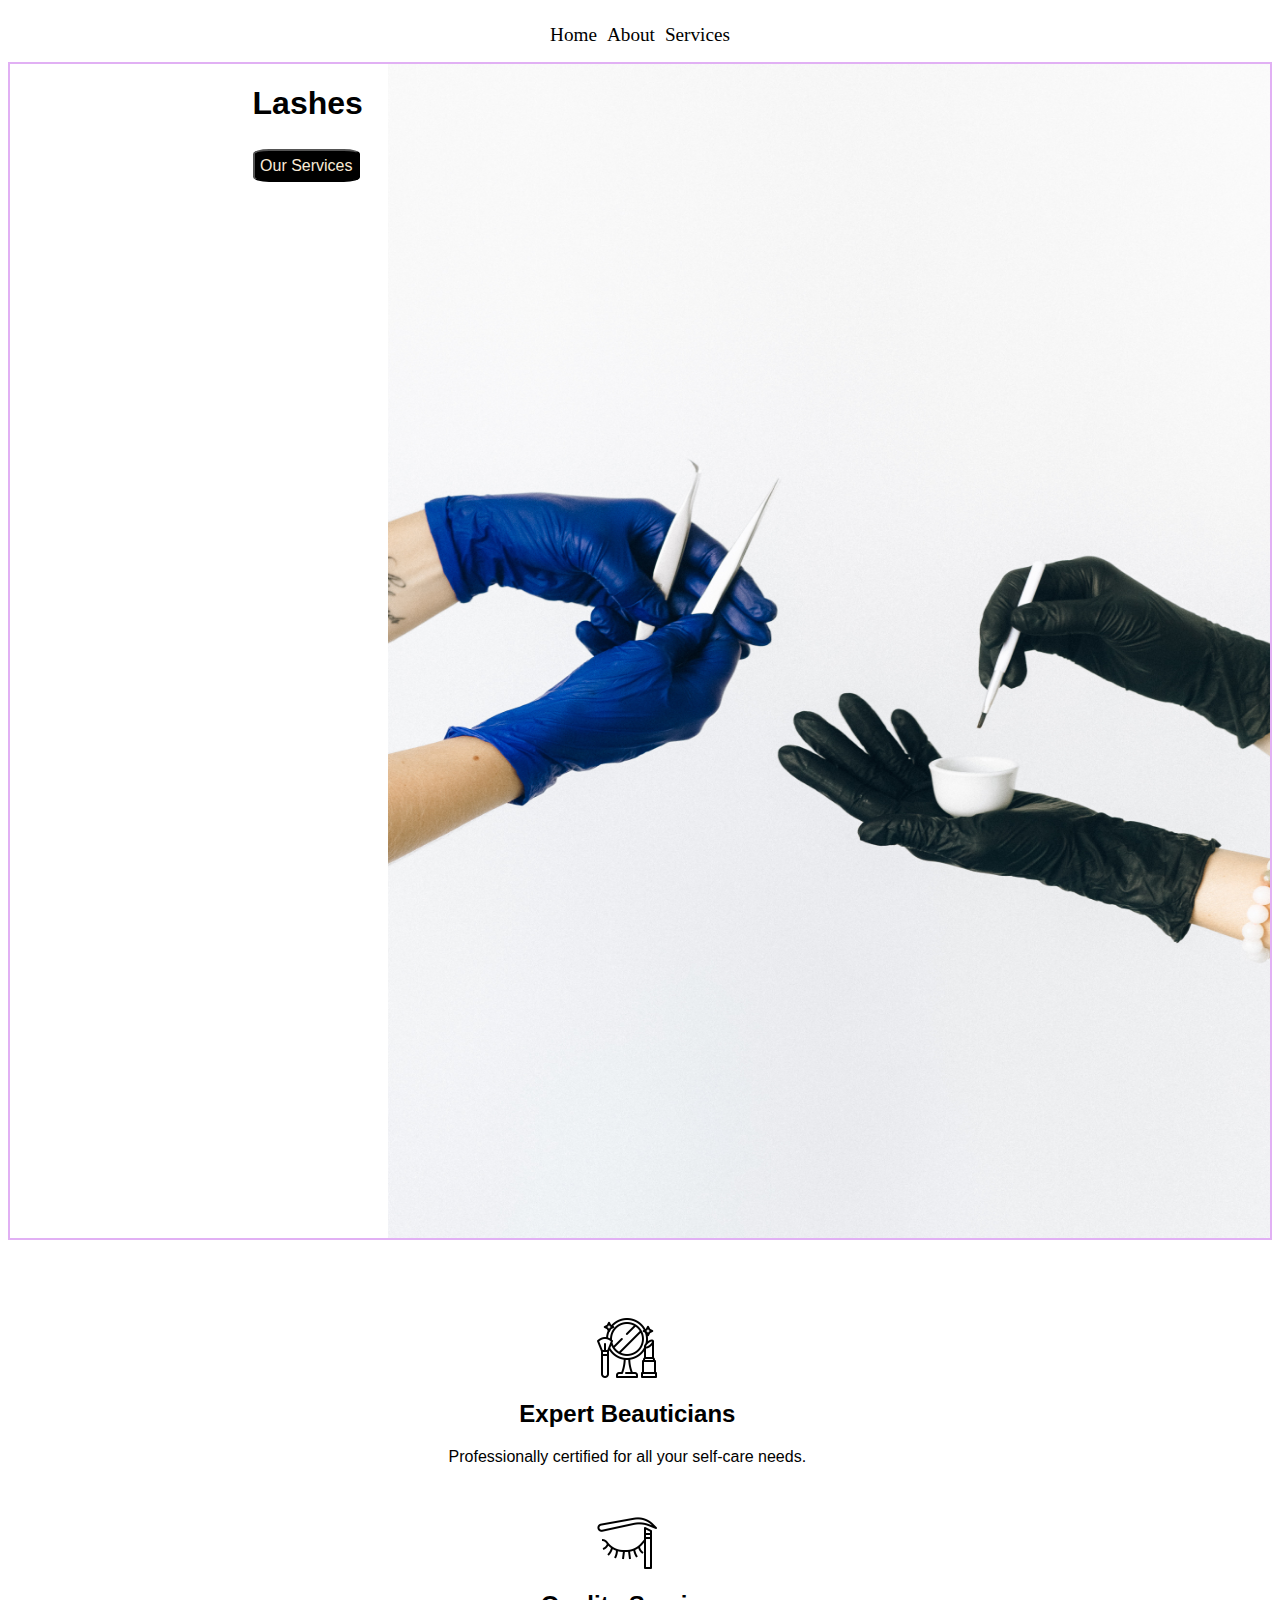
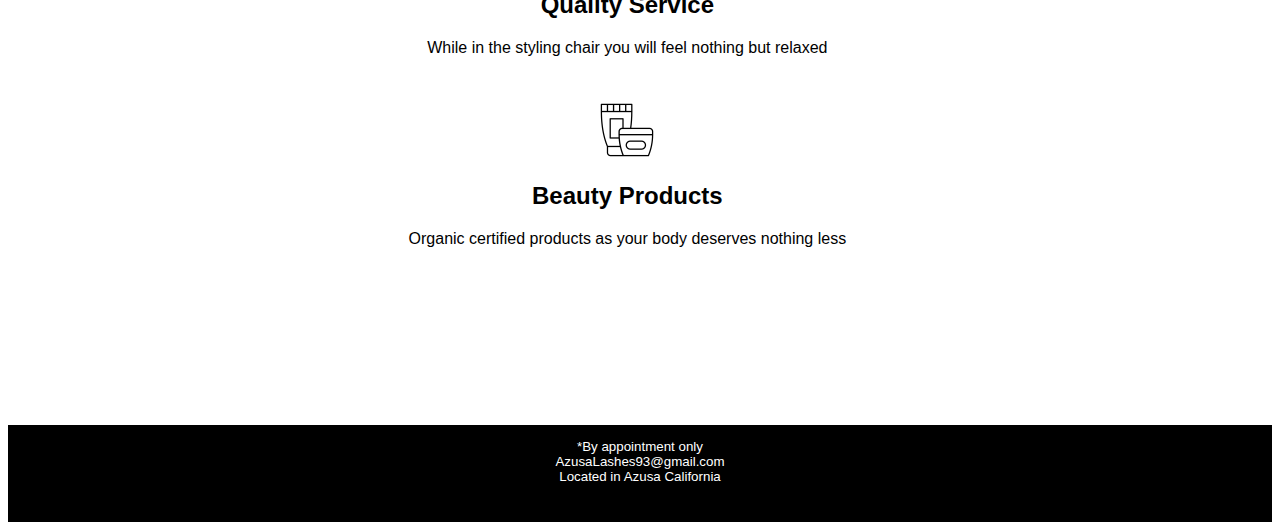
==== index.html @ 52236708 "initial commit" ====
<html lang="en">
<head>
    <meta charset="UTF-8">
    <meta http-equiv="X-UA-Compatible" content="IE=edge">
    <meta name="viewport" content="width=device-width, initial-scale=1.0">
    <title>About</title>
    <link rel="stylesheet" href="/css/style.css">
    <!-- <link rel="stylesheet" href="https://cdn.jsdelivr.net/gh/devicons/devicon@v2.15.1/devicon.min.css"> -->
    <link rel="icon" type="image/x-icon" href="/images/favicon.ico">
</head>
<body>
    <nav>
        <ul>
            <a href="/">
                <li>Home </li> 
            </a>
            <a href="/pages/about.html">
                <li>About </li> 
            </a>
            <a href="/pages/services.html">
                <li>Services </li> 
            </a>    
            <!-- <a href="/pages/book.html">
                <li>Contact</li> 
            </a> -->
        </ul>
    </nav>
    <!-- SectionA -->
	<section class="wrapper">
    <section class="sectionA">
        
         <img class="sectionAimg" src="/images/coverImg.jpg">
        <div>
			<h1>Lashes</h1>
			<a href="/pages/services.html">
				<button class="btn">
					Our Services
				</button>
			</a>
		</div>
        
    </section>
   
	<!-- section B -->
		<section class="sectionB">
			<div>
				<img class="sectionBimg" src="images/sectionB.png" alt="">
				<h2>Expert Beauticians</h2>
				<p>Professionally certified for all your self-care needs.</p>
				
			</div>
			<div>
				<img class="sectionBimg"  src="images/sectionB1.png" alt="">
				<h2>Quality Service</h2>
				<p> While in the styling chair you will feel nothing but relaxed</p>
			</div>
			<div>
				<img class="sectionBimg"  src="images/sectionB2.png" alt="">
				<h2>Beauty Products</h2>
				<p>Organic certified products as your body deserves nothing less</p>
			</div>
			
		</section>
	</section>
     <footer>
      
        <div class="contactInfo">
			<span>
                *By appointment only
            </span>
            <br>
            <span>
            AzusaLashes93@gmail.com
            </span>
            <br>
            <span>
            Located in Azusa California
            </span>
            <!-- <i class="devicon-twitter-original"></i>
            <i class="devicon-facebook-plain"></i> -->
        </div>
    </footer>  
</body>
</html>
---- css/style.css ----
/* Box Model Hack */
* {
     box-sizing: border-box;
}

/* Clear fix hack */
.clearfix:after {
     content: ".";
     display: block;
     clear: both;
     visibility: hidden;
     line-height: 0;
     height: 0;
}

.clear {
	clear: both;
}

/******************************************
/* BASE STYLES
/*******************************************/
body {
     font-family: 'Roboto', sans-serif;
     display: flex;
     flex-direction: column;
     min-height:100vh;
}
.wrapper {
     flex: 1;
}


nav {
     display: flex;
     justify-content: center;
     
}
nav a{
     text-decoration: none;
}
ul {
     display: flex;
     gap: 10px;
     padding-inline-start: 0px;
}
li {
     display: flex;
     text-decoration: none;
     color: black;
     font-family: cursive;
     font-size: larger;
     flex-direction: row;
}
li:hover{
     background-color: #e1b0f4;
     border-radius: 25%;
}
/******************************************
/* index.html
/*******************************************/
.sectionAimg {
     min-width: 70%;
     min-height: 60%;
     position: relative;
}

.sectionA {
     display: flex;
     flex-direction: row; 

}

.sectionA div {
     position: absolute;
     display:flex;
     flex-direction: column;
     justify-content:flex-start;
     margin-left: 10%;
     margin-right: 2%;
}
.sectionA div h1 {
     font-family: 'Roboto', sans-serif;
     font-size: xx-large;
}
.btn {
     background: black;
     color: antiquewhite;
     padding: 5%;
     margin-top: 5%;
     font-family: 'Roboto', sans-serif;
     font-size: medium;
     border-radius: 15%;
}
.btn:hover {
     background-color: #e1b0f4;
     color: #333;
 
 }
  
.sectionB {
     display:flex;
     margin-top: 5%;
     flex-direction: column;
     justify-content: center;
     align-items: center; 
}
.sectionB div {
     justify-content: center;
     align-items: center;
     text-align: center;
     margin-right: 2%;
     padding: 1%;
}

.sectionBimg{
     max-height: 4em;
     max-width: 4em;
      
}

.sectionbB {
     display: none; 
}

/******************************************
/* about.html
/*******************************************/
.aboutAimg {
     margin: 5% 5% 5% 5%;
     max-height: 30em;
     max-width: 20em;
     border-radius: 10%;
}
.aboutA{
     display: flex;
     align-items: center;
     flex-direction: column;
     justify-content: center;
     margin: 5%;
}

.aboutBH {
     text-align: center;
}
.aboutB {
     display: flex; 
     flex-wrap: wrap;
     margin: 0% 2% 0% 2%;  
}

.aboutB div {
     display:flex;
     flex-direction: column;
     text-align: center;
     align-items: center;
     
}
.aboutBNum {
     border: #e1b0f4 3px solid;
     color: #e1b0f4;
     text-align: center;
     height: 2em;
     width: 2em;
     border-radius: 50%;
     padding-top: .25em;
}
.aboutC {
     display: flex;
     justify-content: center;
     flex-wrap: wrap;
}
.aboutCDiv{
     width: 30%;
     text-align: center;
     align-items: center;
     border-bottom: #e1b0f4 2px solid;
     padding-bottom: 5%;
     padding-top: 5%;
     margin: 0 5% 0 5%;
}




/******************************************
/* services.html
/*******************************************/
.servicesIntro {
     text-align: center;
}
.servicesCoverimg {
     align-items: center;
     width: 30%;
     height: 40%;
}
.priceTables {
     display: flex;
     justify-content: center;
     flex-direction: column;
     text-align: center;
     align-items: center;
     border-bottom: 1px lightslategray solid;
     padding-bottom: 3%;
}
.priceTables p {
     margin: 0% 3% 3% 3%;
}
table {
     font-family: "roboto";
     border-collapse: collapse;
     width: 70%;
     
   }
   
   td, th {
     border: 1px solid #dddddd;
     text-align: left;
     padding: 8px;
   }
   
   tr:hover {
     background-color: #e1b0f4;
   }
footer {
     padding-top: 1em;
     background: black;
     color: white;
     text-align: center;
     width: 100%;
     display: flex; 
     justify-content: center;
     align-items: center;
     font-size: smaller;
 }

.contactInfo {
     flex-direction: column;
     width: 50%;
     height: 100%;
     padding-bottom: 3%;
}


/******************************************
/* ADDITIONAL STYLES
/*******************************************/
@media (min-width: 650px) {
     .sectionAimg {
          max-width: 70%;
          max-height: auto;
          position: relative;
     }
     
     .sectionA {
          display: flex;
          flex-direction:row-reverse; 
          border: #e1b0f4 2px solid;
          height:60%;
     
     }
     
     .sectionA div {
          position: relative;
          display:flex;
          flex-direction: column;
          justify-content:flex-start;
          margin-left: 10%;
          margin-right: 2%;
     }
     .aboutB {
          flex-direction: row; 
          
     }
     .aboutB {
          flex-wrap: nowrap;
          justify-content: center;
          
     }
     .aboutB div {
          max-width: 30%;
          margin: 2%;
     }
   }
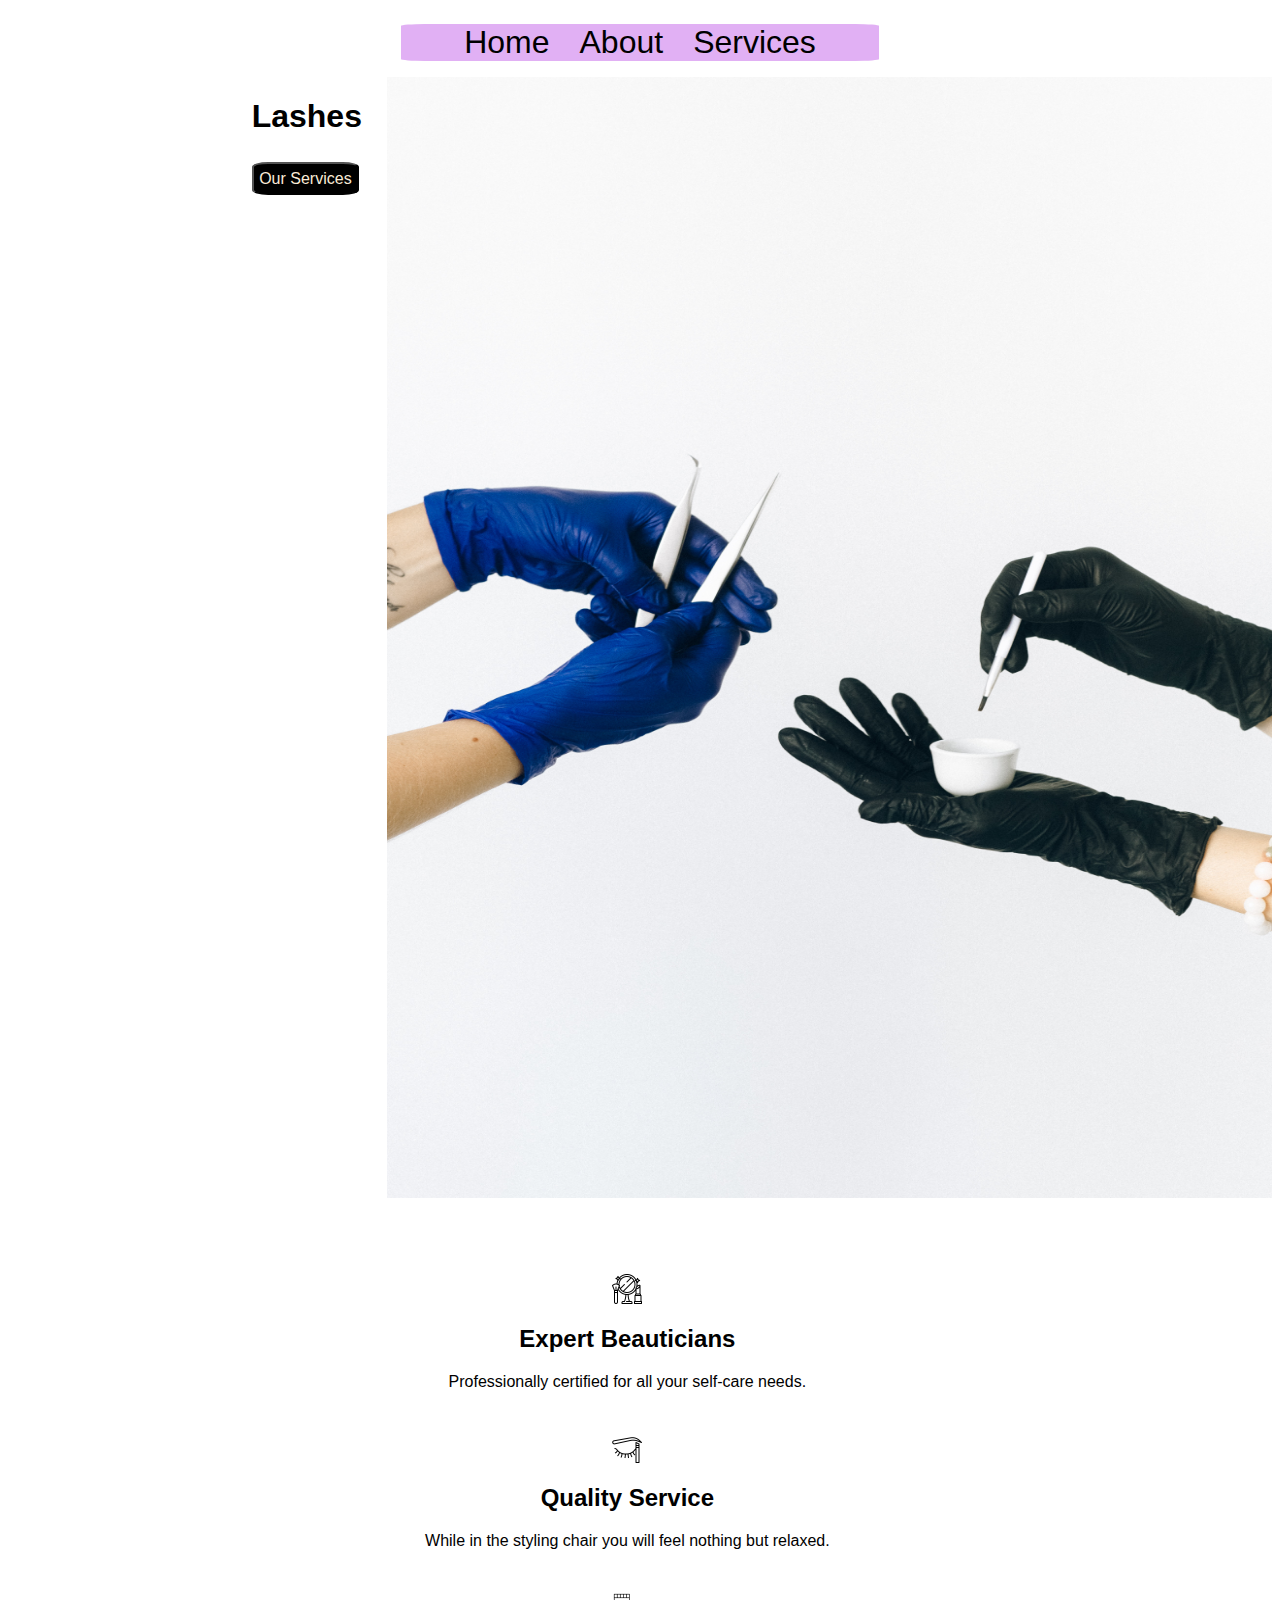
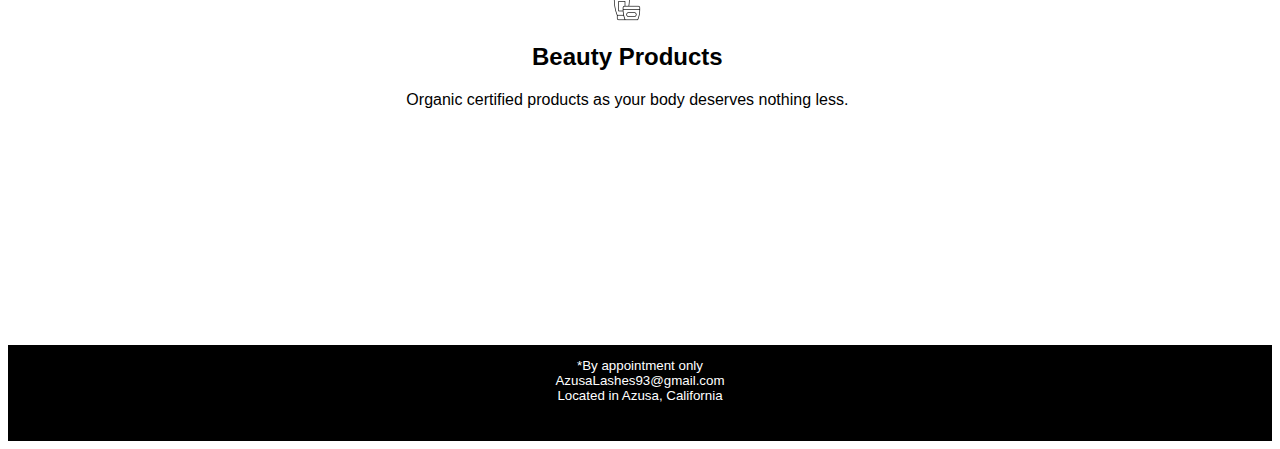
==== commit cd6546a9: "-updated grammar" ====
--- a/index.html
+++ b/index.html
@@ -52,12 +52,12 @@
 			<div>
 				<img class="sectionBimg"  src="images/sectionB1.png" alt="">
 				<h2>Quality Service</h2>
-				<p> While in the styling chair you will feel nothing but relaxed</p>
+				<p> While in the styling chair you will feel nothing but relaxed.</p>
 			</div>
 			<div>
 				<img class="sectionBimg"  src="images/sectionB2.png" alt="">
 				<h2>Beauty Products</h2>
-				<p>Organic certified products as your body deserves nothing less</p>
+				<p>Organic certified products as your body deserves nothing less.</p>
 			</div>
 			
 		</section>
@@ -74,7 +74,7 @@
             </span>
             <br>
             <span>
-            Located in Azusa California
+            Located in Azusa, California
             </span>
             <!-- <i class="devicon-twitter-original"></i>
             <i class="devicon-facebook-plain"></i> -->
--- a/css/style.css
+++ b/css/style.css
@@ -34,26 +34,29 @@
 nav {
      display: flex;
      justify-content: center;
-     
 }
 nav a{
-     text-decoration: none;
+     text-decoration: none;     
 }
 ul {
      display: flex;
-     gap: 10px;
+     gap: 30px;
+     background-color: #e1b0f4;
      padding-inline-start: 0px;
+     padding: 0% 5%;
+     border-radius: 5%;
 }
 li {
      display: flex;
      text-decoration: none;
      color: black;
-     font-family: cursive;
-     font-size: larger;
+     font-size: xx-large;
      flex-direction: row;
+     
+    
 }
 li:hover{
-     background-color: #e1b0f4;
+     background-color: antiquewhite;
      border-radius: 25%;
 }
 /******************************************
@@ -76,8 +79,7 @@
      display:flex;
      flex-direction: column;
      justify-content:flex-start;
-     margin-left: 10%;
-     margin-right: 2%;
+    
 }
 .sectionA div h1 {
      font-family: 'Roboto', sans-serif;
@@ -114,8 +116,8 @@
 }
 
 .sectionBimg{
-     max-height: 4em;
-     max-width: 4em;
+     max-height: 2em;
+     max-width: 2em;
       
 }
 
@@ -145,6 +147,7 @@
 }
 .aboutB {
      display: flex; 
+     flex-direction: column;
      flex-wrap: wrap;
      margin: 0% 2% 0% 2%;  
 }
@@ -154,7 +157,8 @@
      flex-direction: column;
      text-align: center;
      align-items: center;
-     
+     text-align: center;  
+     justify-content: center;   
 }
 .aboutBNum {
      border: #e1b0f4 3px solid;
@@ -164,6 +168,7 @@
      width: 2em;
      border-radius: 50%;
      padding-top: .25em;
+     justify-content: center;
 }
 .aboutC {
      display: flex;
@@ -188,11 +193,12 @@
 /*******************************************/
 .servicesIntro {
      text-align: center;
+     align-items: center;
 }
 .servicesCoverimg {
      align-items: center;
-     width: 30%;
-     height: 40%;
+     width: 20%;
+     height: auto;
 }
 .priceTables {
      display: flex;
@@ -205,6 +211,7 @@
 }
 .priceTables p {
      margin: 0% 3% 3% 3%;
+     width: 50%;
 }
 table {
      font-family: "roboto";
@@ -254,8 +261,7 @@
      
      .sectionA {
           display: flex;
-          flex-direction:row-reverse; 
-          border: #e1b0f4 2px solid;
+          flex-direction:row-reverse;
           height:60%;
      
      }
